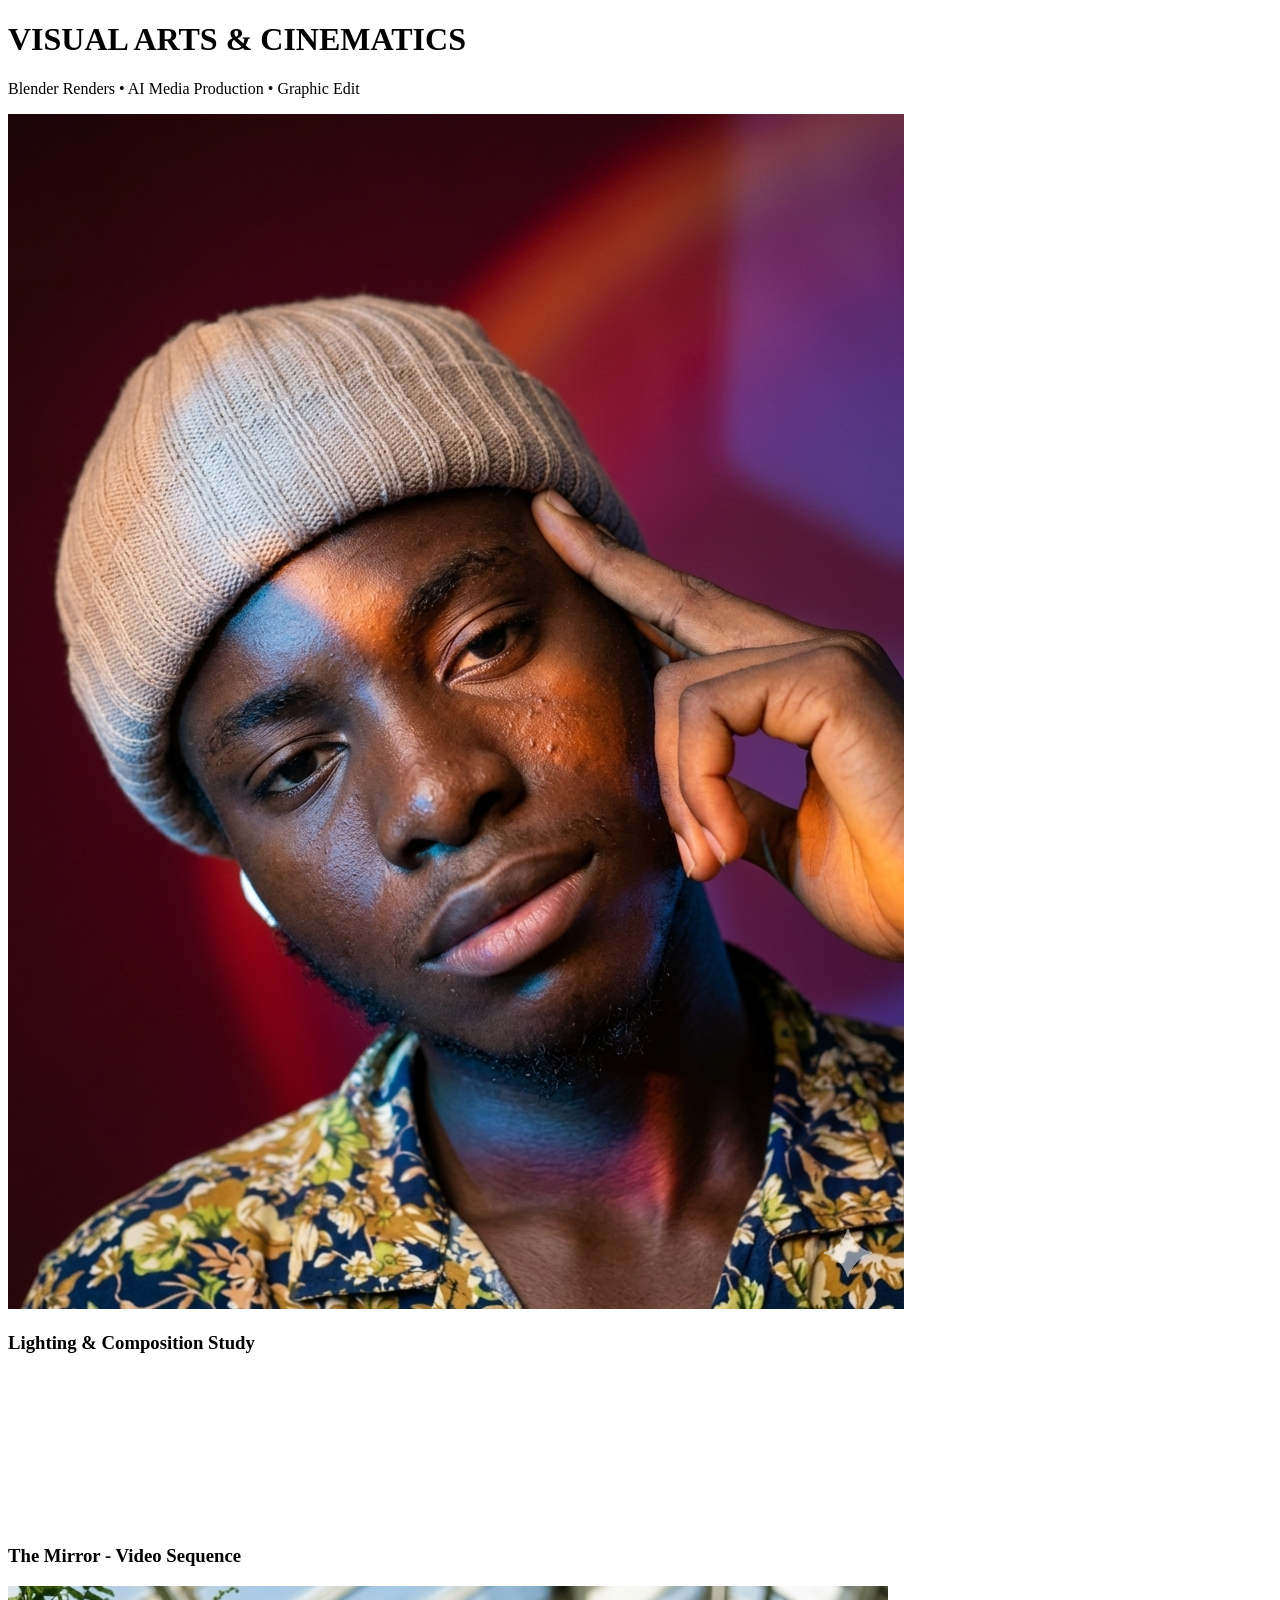
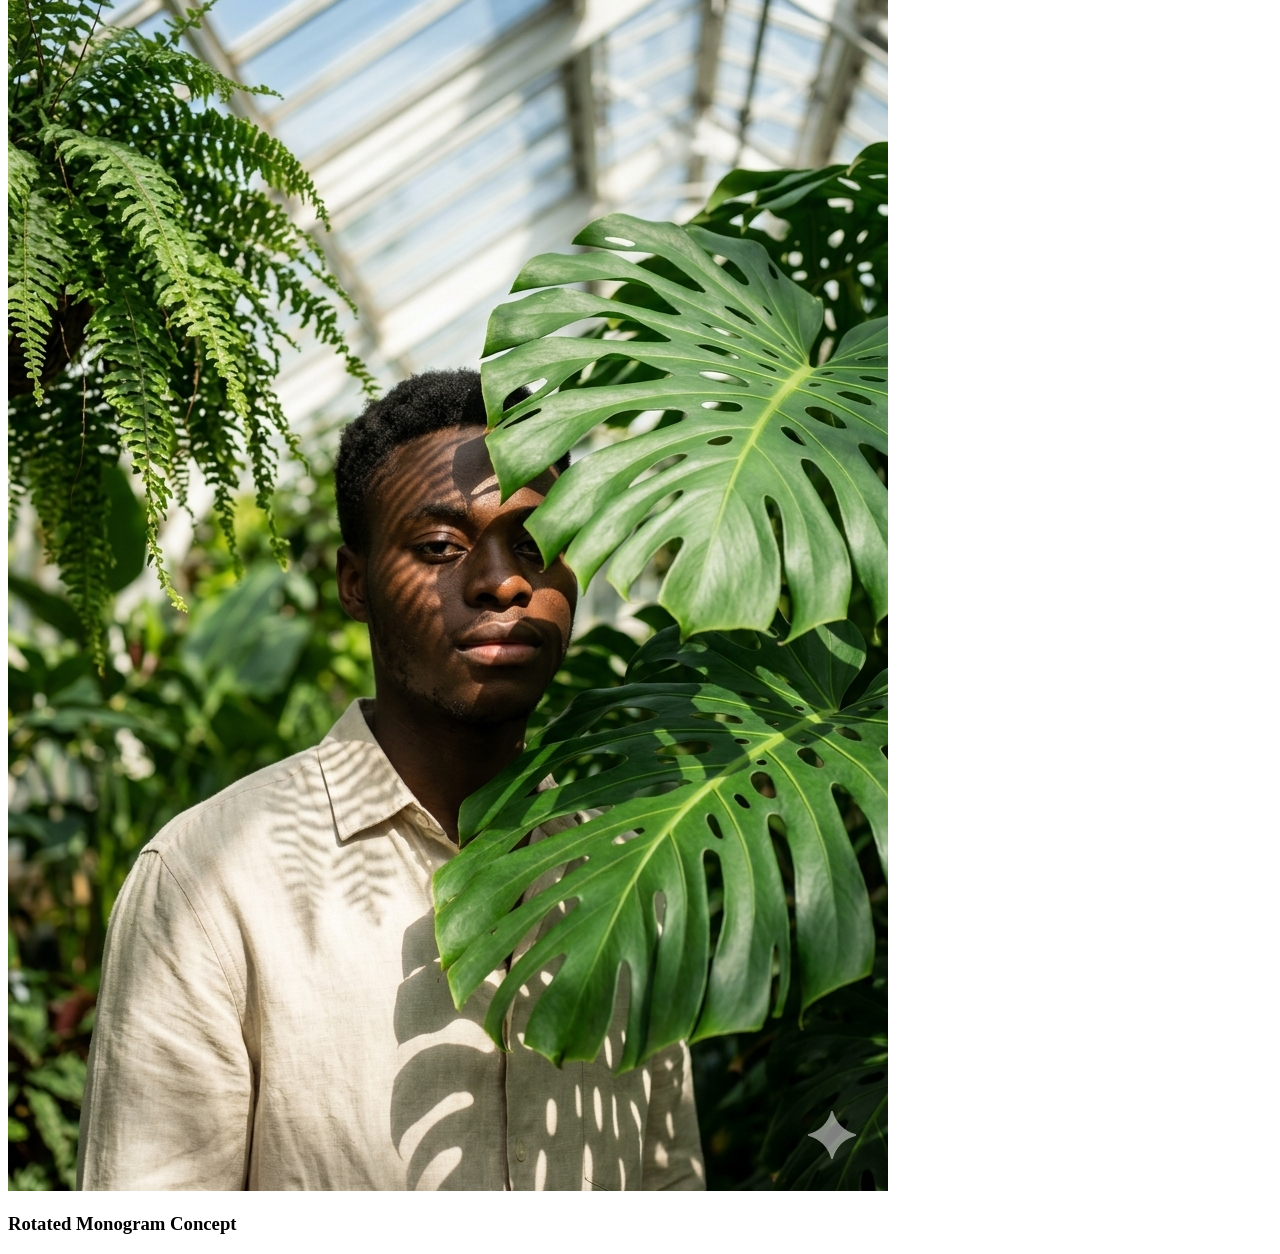
==== index.html @ 0b1bf7f9 "Rename Index.html to index.html" ====
<!DOCTYPE html>
<html lang="en">
<head>
    <meta charset="UTF-8">
    <meta name="viewport" content="width=device-width, initial-scale=1.0">
    <title>Visual Arts Portfolio | @destinyarafat70</title>
    <link rel="stylesheet" href="style.css">
</head>
<body>

    <header class="site-header">
        <h1>VISUAL ARTS & CINEMATICS</h1>
        <p>Blender Renders • AI Media Production • Graphic Edit</p>
    </header>

    <main class="gallery-container">
        <!-- Gallery Item 1 -->
        <div class="gallery-item">
            <img src="destiny me.png" alt="Photorealistic Image Render" loading="lazy">
            <div class="overlay">
                <h3>Lighting & Composition Study</h3>
            </div>
        </div>

        <!-- Video Gallery Item -->
        <div class="gallery-item">
            <video src="the joker.mp4" autoplay loop muted playsinline></video>
            <div class="overlay">
                <h3>The Mirror - Video Sequence</h3>
            </div>
        </div>


        <!-- Gallery Item 3 -->
        <div class="gallery-item">
            <img src="destiny flo.png" alt="Text Monogram Design" loading="lazy">
            <div class="overlay">
                <h3>Rotated Monogram Concept</h3>
            </div>
        </div>
    </main>

</body>
</html>
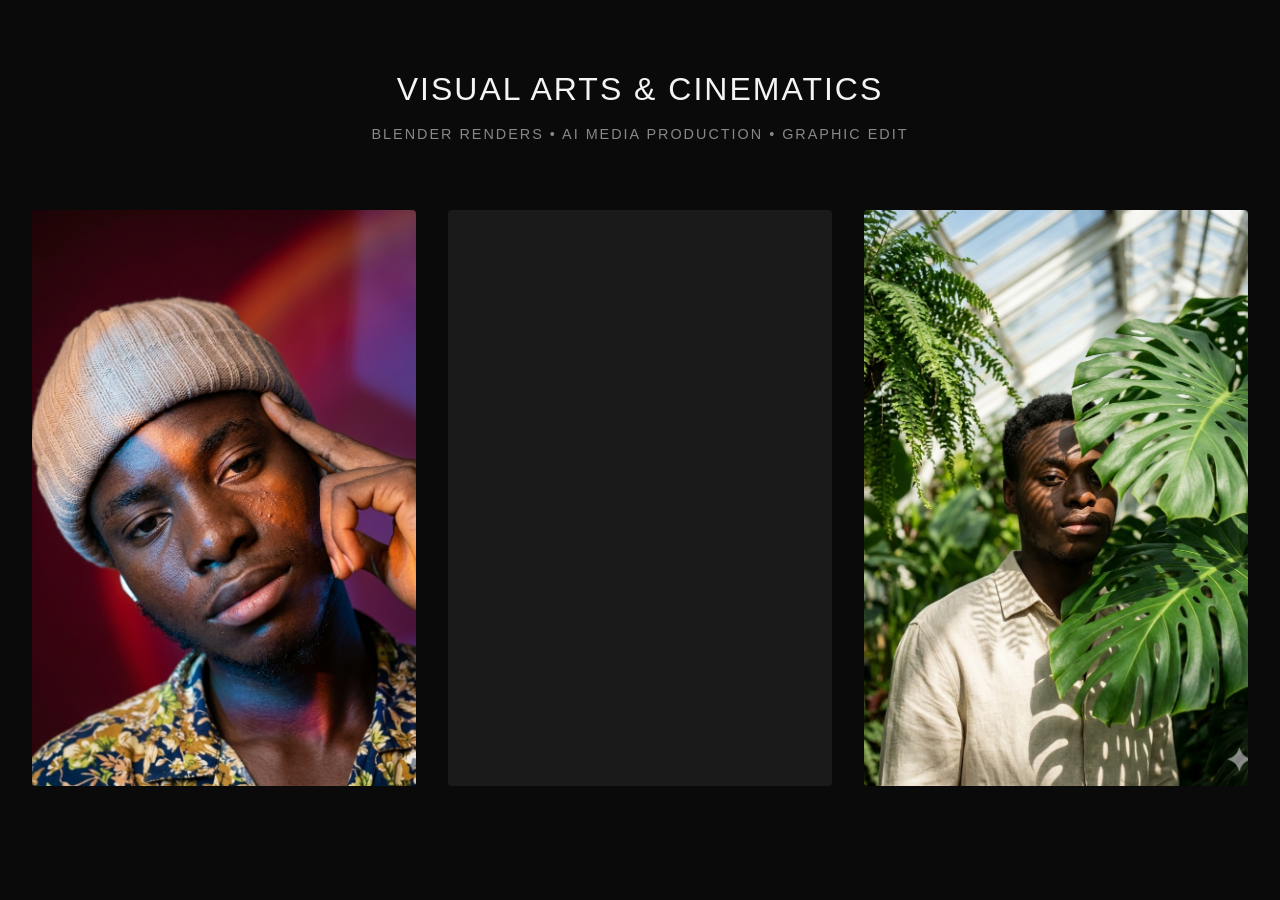
==== commit 03ca46ad: "Update index.html" ====
--- a/index.html
+++ b/index.html
@@ -4,7 +4,7 @@
     <meta charset="UTF-8">
     <meta name="viewport" content="width=device-width, initial-scale=1.0">
     <title>Visual Arts Portfolio | @destinyarafat70</title>
-    <link rel="stylesheet" href="style.css">
+    <link rel="stylesheet" href="des.css">
 </head>
 <body>
 
--- a/des.css
+++ b/des.css
@@ -0,0 +1,94 @@
+/* Core Reset and Dark Theme Variables */
+* {
+    margin: 0;
+    padding: 0;
+    box-sizing: border-box;
+}
+
+body {
+    background-color: #0a0a0a; /* Deep cinematic black */
+    color: #f4f4f4;
+    font-family: 'Helvetica Neue', Arial, sans-serif;
+    line-height: 1.6;
+}
+
+.site-header {
+    text-align: center;
+    padding: 4rem 1rem 2rem;
+    letter-spacing: 2px;
+}
+
+.site-header h1 {
+    font-size: 2rem;
+    font-weight: 300;
+    margin-bottom: 0.5rem;
+}
+
+.site-header p {
+    color: #888;
+    font-size: 0.9rem;
+    text-transform: uppercase;
+}
+
+/* The CSS Grid Gallery */
+.gallery-container {
+    display: grid;
+    grid-template-columns: repeat(auto-fit, minmax(300px, 1fr));
+    gap: 2rem;
+    padding: 2rem;
+    max-width: 1400px;
+    margin: 0 auto;
+}
+
+/* Enforcing the strict 2:3 Aspect Ratio */
+.gallery-item {
+    position: relative;
+    width: 100%;
+    aspect-ratio: 2 / 3;
+    overflow: hidden;
+    background-color: #1a1a1a; /* Placeholder color before image loads */
+    border-radius: 4px;
+}
+
+.gallery-item img,
+.gallery-item video {
+    width: 100%;
+    height: 100%;
+    object-fit: cover; /* Ensures the image fills the 2:3 box without stretching */
+    transition: transform 0.5s ease;
+}
+
+/* Cinematic Hover Effect */
+.overlay {
+    position: absolute;
+    top: 0;
+    left: 0;
+    width: 100%;
+    height: 100%;
+    background: rgba(0, 0, 0, 0.7);
+    display: flex;
+    align-items: center;
+    justify-content: center;
+    opacity: 0;
+    transition: opacity 0.4s ease;
+}
+
+.gallery-item:hover img {
+    transform: scale(1.05); /* Slight zoom on hover */
+}
+
+.gallery-item:hover .overlay {
+    opacity: 1;
+}
+
+.overlay h3 {
+    font-size: 1.2rem;
+    font-weight: 400;
+    letter-spacing: 1px;
+    transform: translateY(20px);
+    transition: transform 0.4s ease;
+}
+
+.gallery-item:hover .overlay h3 {
+    transform: translateY(0);
+}
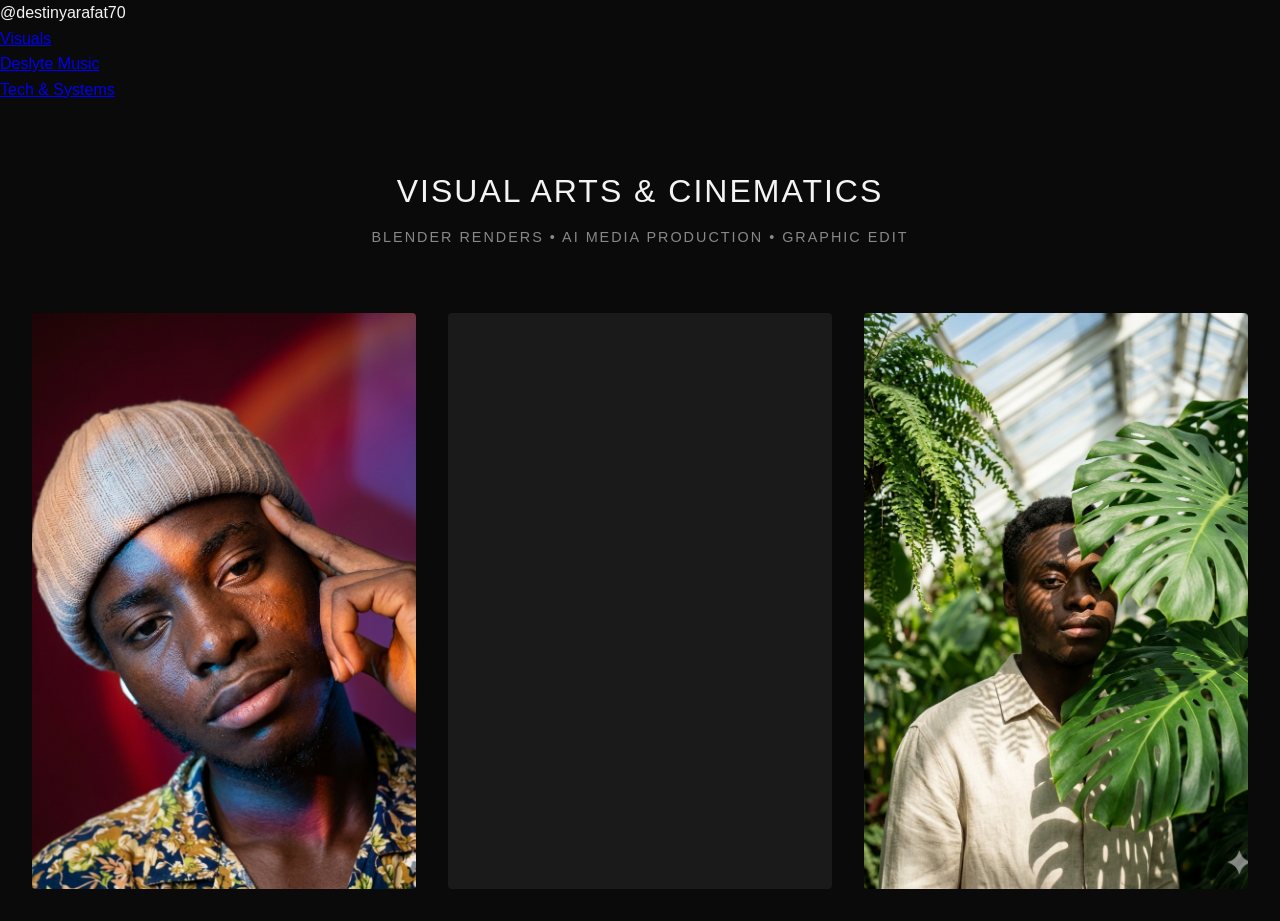
==== commit b3cea99c: "Update index.html" ====
--- a/index.html
+++ b/index.html
@@ -7,13 +7,25 @@
     <link rel="stylesheet" href="des.css">
 </head>
 <body>
+    
+    <nav>
+            <!-- Top Navigation Bar -->
+    <nav class="top-nav">
+        <div class="nav-brand">@destinyarafat70</div>
+        <ul class="nav-links">
+            <li><a href="#visuals">Visuals</a></li>
+            <li><a href="#music">Deslyte Music</a></li>
+            <li><a href="#projects">Tech & Systems</a></li>
+        </ul>
+    </nav>
+        
 
     <header class="site-header">
         <h1>VISUAL ARTS & CINEMATICS</h1>
         <p>Blender Renders • AI Media Production • Graphic Edit</p>
     </header>
 
-    <main class="gallery-container">
+    <main id="visuals" class="gallery-container">
         <!-- Gallery Item 1 -->
         <div class="gallery-item">
             <img src="destiny me.png" alt="Photorealistic Image Render" loading="lazy">
